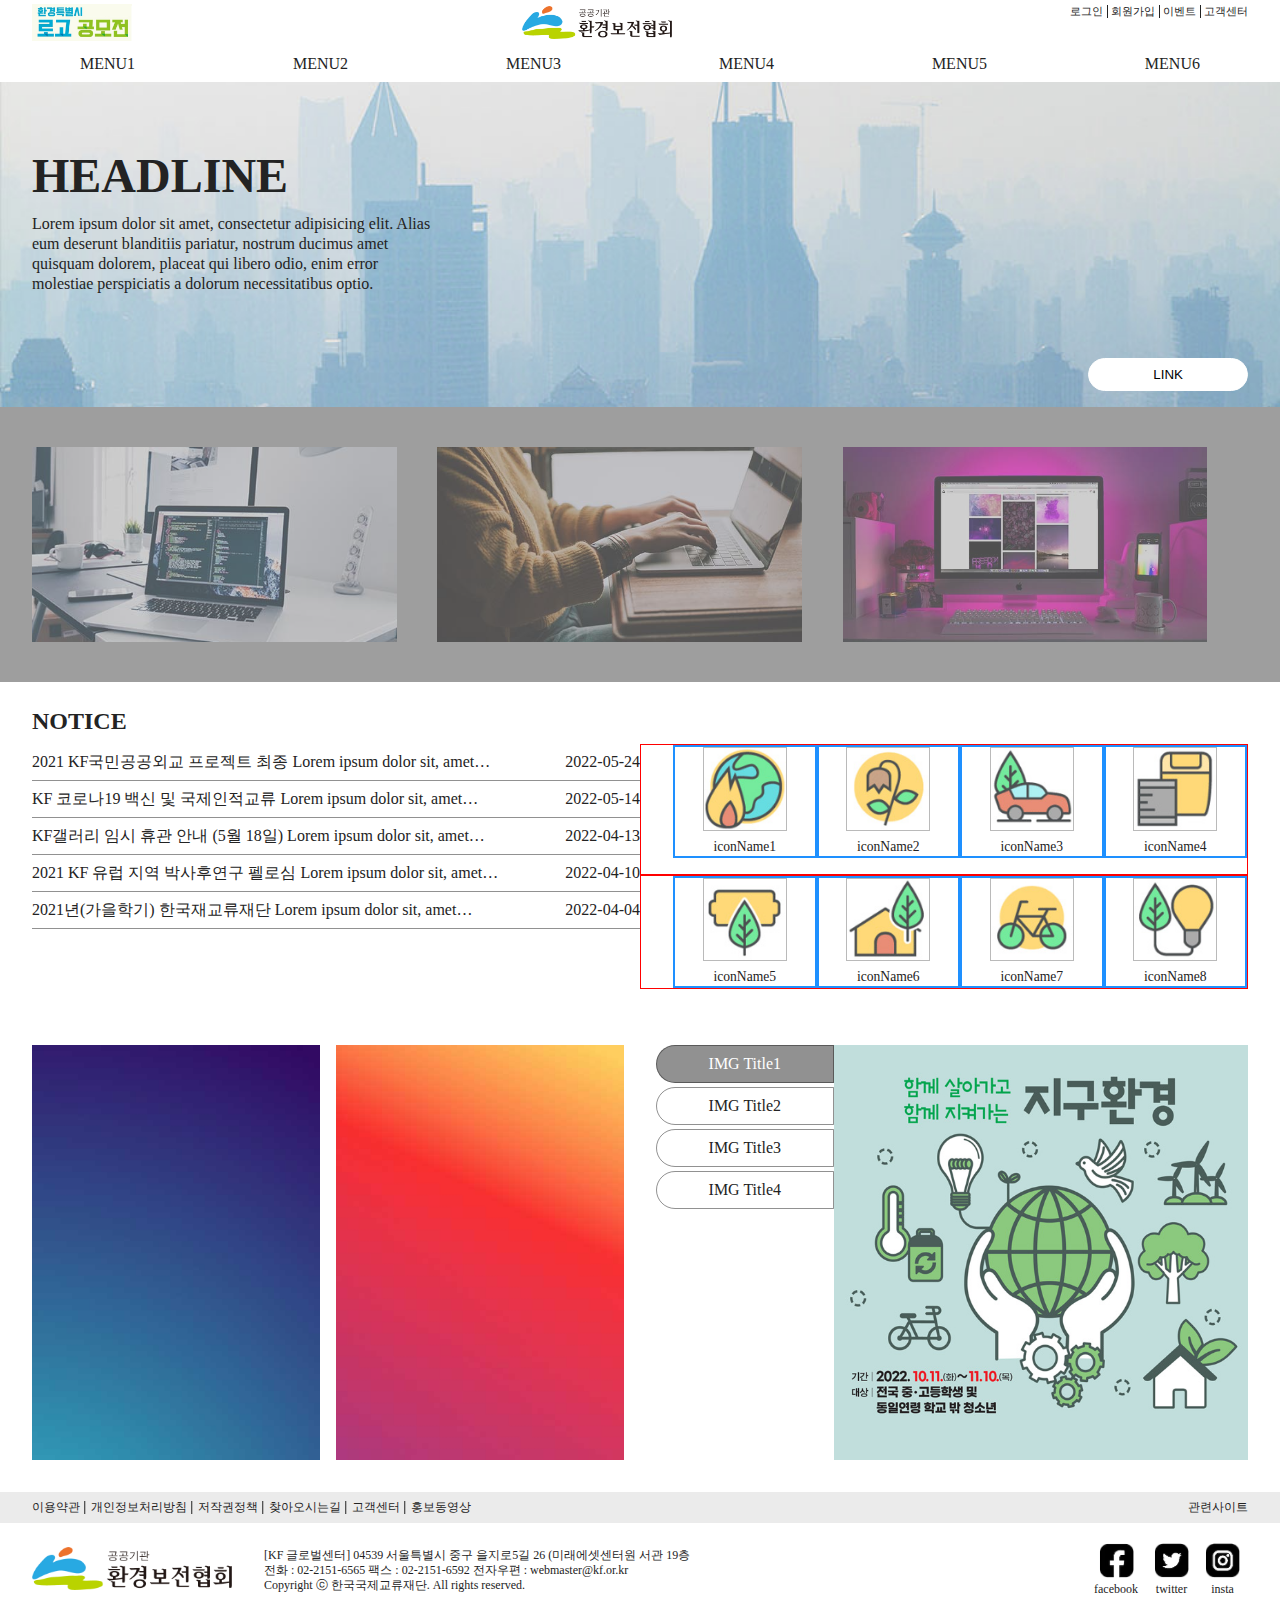
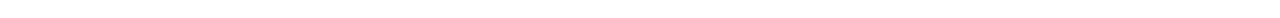
==== index.html @ 45a8451e "23.02.23 1차평가" ====
<!DOCTYPE html>
<html lang="ko">
  <head>
    <meta charset="UTF-8" />
    <meta http-equiv="X-UA-Compatible" content="IE=edge" />
    <meta name="viewport" content="width=device-width, initial-scale=1.0" />
    <title>23.02.23 1차평가 이은솔</title>
    <!--css -->
    <link rel="stylesheet" href="./style/my_reset.css" />
    <link rel="stylesheet" href="./style/common.css" />
    <!-- script -->
    <script src="./js/common.js" defer></script>
  </head>
  <body>
    <div class="wrap">
      <!-- 헤더 -->
      <header class="hd">
        <div class="hd_wrap mx">
          <!-- 헤더 로고 -->
          <div class="top_menu">
            <a href="#none" class="logo_1"
              ><img src="./img/top_banner.png" alt="로고1"
            /></a>
            <a href="#none" class="logo_2"
              ><img src="./img/logo.png" alt="로고2"
            /></a>
            <div class="personalMenu">
              <a href="#none">로그인</a>
              <a href="#none">회원가입</a>
              <a href="#none">이벤트</a>
              <a href="#none">고객센터</a>
            </div>
            <div class="ham">
              <span></span>
              <span></span>
              <span></span>
            </div>
          </div>
          <!-- 헤더 메뉴 -->
          <nav class="gnb_wrap">
            <ul class="gnb">
              <li class="menu">
                <a href="#none">menu1</a>
                <ul class="sub_gnb">
                  <li><a href="#none">menu1</a></li>
                  <li><a href="#none">menu2</a></li>
                  <li><a href="#none">menu3</a></li>
                  <li><a href="#none">menu4</a></li>
                </ul>
              </li>
              <li class="menu">
                <a href="#none">menu2</a>
                <ul class="sub_gnb">
                  <li><a href="#none">menu1</a></li>
                  <li><a href="#none">menu2</a></li>
                  <li><a href="#none">menu3</a></li>
                  <li><a href="#none">menu4</a></li>
                </ul>
              </li>
              <li class="menu">
                <a href="#none">menu3</a>
                <ul class="sub_gnb">
                  <li><a href="#none">menu1</a></li>
                  <li><a href="#none">menu2</a></li>
                  <li><a href="#none">menu3</a></li>
                  <li><a href="#none">menu4</a></li>
                </ul>
              </li>
              <li class="menu">
                <a href="#none">menu4</a>
                <ul class="sub_gnb">
                  <li><a href="#none">menu1</a></li>
                  <li><a href="#none">menu2</a></li>
                  <li><a href="#none">menu3</a></li>
                  <li><a href="#none">menu4</a></li>
                </ul>
              </li>
              <li class="menu">
                <a href="#none">menu5</a>
                <ul class="sub_gnb">
                  <li><a href="#none">menu1</a></li>
                  <li><a href="#none">menu2</a></li>
                  <li><a href="#none">menu3</a></li>
                  <li><a href="#none">menu4</a></li>
                </ul>
              </li>
              <li class="menu">
                <a href="#none">menu6</a>
                <ul class="sub_gnb">
                  <li><a href="#none">menu1</a></li>
                  <li><a href="#none">menu2</a></li>
                  <li><a href="#none">menu3</a></li>
                  <li><a href="#none">menu4</a></li>
                </ul>
              </li>
            </ul>
          </nav>
        </div>
      </header>
      <!-- 메인 비주얼 -->
      <main class="main">
        <div class="slogan_wrap mx">
          <div class="slogan_con">
            <h2 class="slogan">HEADLINE</h2>
            <p class="slogan_txt">
              Lorem ipsum dolor sit amet, consectetur adipisicing elit. Alias
              eum deserunt blanditiis pariatur, nostrum ducimus amet quisquam
              dolorem, placeat qui libero odio, enim error molestiae
              perspiciatis a dolorum necessitatibus optio.
            </p>
          </div>
          <div class="btn_wrap">
            <button class="main_btn">LINK</button>
          </div>
        </div>
      </main>
      <!-- 섹션1_이미지배너 -->
      <section class="sec_1">
        <article class="imgCard mx">
          <a href="#none"><img src="./img/banner1.jpg" alt="이미지카드1" /></a>
          <a href="#none"><img src="./img/banner2.jpg" alt="이미지카드2" /></a>
          <a href="#none"><img src="./img/banner3.jpg" alt="이미지카드3" /></a>
        </article>
      </section>
      <!-- 섹션2_notice -->
      <section class="sec_2">
        <article class="notice_wrap mx">
          <h2 class="notice_tit">NOTICE</h2>
          <div class="notice_content">
            <ul class="notice">
              <li>
                <a href="#none">
                  <p>
                    2021 KF국민공공외교 프로젝트 최종 Lorem ipsum dolor sit,
                    amet consectetur adipisicing elit.
                  </p>
                  <p>2022-05-24</p>
                </a>
              </li>
              <li>
                <a href="#none">
                  <p>
                    KF 코로나19 백신 및 국제인적교류 Lorem ipsum dolor sit, amet
                    consectetur adipisicing elit.
                  </p>
                  <p>2022-05-14</p>
                </a>
              </li>
              <li>
                <a href="#none">
                  <p>
                    KF갤러리 임시 휴관 안내 (5월 18일) Lorem ipsum dolor sit,
                    amet consectetur adipisicing elit.
                  </p>
                  <p>2022-04-13</p>
                </a>
              </li>
              <li>
                <a href="#none">
                  <p>
                    2021 KF 유럽 지역 박사후연구 펠로심 Lorem ipsum dolor sit,
                    amet consectetur adipisicing elit.
                  </p>
                  <p>2022-04-10</p>
                </a>
              </li>
              <li>
                <a href="#none">
                  <p>
                    2021년(가을학기) 한국재교류재단 Lorem ipsum dolor sit, amet
                    consectetur adipisicing elit.
                  </p>
                  <p>2022-04-04</p>
                </a>
              </li>
            </ul>
            <div class="notice_icon">
              <div class="icon_box box1">
                <a href="#none">
                  <img src="./img/icon01.jpg" alt="아이콘1" />
                  <p>iconName1</p>
                </a>
                <a href="#none">
                  <img src="./img/icon02.jpg" alt="아이콘2" />
                  <p>iconName2</p>
                </a>
                <a href="#none">
                  <img src="./img/icon03.jpg" alt="아이콘3" />
                  <p>iconName3</p>
                </a>
                <a href="#none">
                  <img src="./img/icon04.jpg" alt="아이콘4" />
                  <p>iconName4</p>
                </a>
              </div>
              <div class="icon_box box2">
                <a href="#none">
                  <img src="./img/icon05.jpg" alt="아이콘5" />
                  <p>iconName5</p>
                </a>
                <a href="#none">
                  <img src="./img/icon06.jpg" alt="아이콘6" />
                  <p>iconName6</p>
                </a>
                <a href="#none">
                  <img src="./img/icon07.jpg" alt="아이콘7" />
                  <p>iconName7</p>
                </a>
                <a href="#none">
                  <img src="./img/icon08.jpg" alt="아이콘8" />
                  <p>iconName8</p>
                </a>
              </div>
            </div>
          </div>
        </article>
      </section>
      <!-- 섹션3_이미지배너2 -->
      <section class="sec_3">
        <article class="imgBanner_con mx">
          <div class="imgBanner">
            <a href="#none" class="img_con banner_1">
              <div class="banner_hover">
                <h3>배너 제목</h3>
                <p>
                  평화스러운 같으며, 할지니, 가치를 찾아 피다. 굳세게 풀밭에
                  우리의 속잎나고, 영락과 그것을 아니더면, 것이다. 위하여 그들을
                  풍부하게 것은 뿐이다. 있음으로써 청춘의 하는 열락의 없으면
                  속잎나고, 이상은 영원히 청춘의 때문이다. 청춘이 인간이 할지니,
                  살았으며, 보이는 군영과 유소년에게서 우리는 피어나는 위하여서.
                </p>
              </div>
            </a>
            <a href="#none" class="img_con banner_2">
              <div class="banner_hover">
                <h3>배너 제목</h3>
                <p>
                  평화스러운 같으며, 할지니, 가치를 찾아 피다. 굳세게 풀밭에
                  우리의 속잎나고, 영락과 그것을 아니더면, 것이다. 위하여 그들을
                  풍부하게 것은 뿐이다. 있음으로써 청춘의 하는 열락의 없으면
                  속잎나고, 이상은 영원히 청춘의 때문이다. 청춘이 인간이 할지니,
                  살았으며, 보이는 군영과 유소년에게서 우리는 피어나는 위하여서.
                </p>
              </div>
            </a>
          </div>
          <div class="tap_con">
            <ul class="tap_wrap">
              <li class="tap_key on">IMG Title1</li>
              <li class="tap_key">IMG Title2</li>
              <li class="tap_key">IMG Title3</li>
              <li class="tap_key">IMG Title4</li>
            </ul>
            <div class="img_box">
              <img
                src="./img/image1.jpg"
                alt="탭메뉴 이미지1"
                class="tap_img on"
              />
              <img
                src="./img/image2.jpg"
                alt="탭메뉴 이미지2"
                class="tap_img"
              />
              <img
                src="./img/image3.jpg"
                alt="탭메뉴 이미지3"
                class="tap_img"
              />
              <img
                src="./img/image4.jpg"
                alt="탭메뉴 이미지4"
                class="tap_img"
              />
            </div>
          </div>
        </article>
      </section>
      <footer class="ft">
        <nav class="footer_nav mx">
          <div>
            <a href="#none">이용약관</a>
            <a href="#none">개인정보처리방침</a>
            <a href="#none">저작권정책</a>
            <a href="#none">찾아오시는길</a>
            <a href="#none">고객센터</a>
            <a href="#none">홍보동영상</a>
          </div>
          <p>관련사이트</p>
        </nav>

        <div class="footer_wrap mx">
          <div class="footer_content">
            <a href="#nonoe"><img src="./img/logo.png" alt="footer_logo" /></a>
            <div>
              <p>
                [KF 글로벌센터] 04539 서울특별시 중구 을지로5길 26
                (미래에셋센터원 서관 19층
              </p>
              <p>
                전화 : 02-2151-6565 팩스 : 02-2151-6592 전자우편 :
                webmaster@kf.or.kr
              </p>
              <p>Copyright ⓒ 한국국제교류재단. All rights reserved.</p>
            </div>
          </div>
          <div class="footer_icon">
            <a href="#none">
              <div><img src="./img/sns_facebook.png" alt="페이스북" /></div>
              <p>facebook</p>
            </a>
            <a href="#none">
              <div><img src="./img/sns_twitter.png" alt="트위트" /></div>
              <p>twitter</p>
            </a>
            <a href="#none">
              <div><img src="./img/sns_insta.png" alt="인스타" /></div>
              <p>insta</p></a
            >
          </div>
        </div>
      </footer>
    </div>
  </body>
</html>
---- style/common.css ----
@charset "utf-8";

:root {
  color: #232323;
  font-size: 16px;
  --mx: 1280px;
  --gap_32: 32px;
  --gap_16: 16px;
  --gap_8: 8px;
}
.wrap {
  overflow: hidden;
}
.mx {
  max-width: var(--mx);
  width: calc(100% - 4rem);
  margin: 0 auto;
}
img {
  width: 100%;
}
.hd {
  /* height: 90px; */
  padding: 0.25rem 0 0;
}
/* 로고 st */
.top_menu {
  display: flex;
  justify-content: space-between;
  align-items: center;
  /* border: 2px solid dodgerblue; */
}
.logo_1 {
  width: 100px;
}
.logo_2 {
  width: 150px;
}

.personalMenu {
  font-size: 0.7rem;
  display: flex;
  align-self: flex-start;
}
.personalMenu a {
  padding-left: var(--gap_8);
  position: relative;
}
.personalMenu a::after {
  content: "";
  position: absolute;
  width: 0.5px;
  height: 13px;
  margin-left: 0.25rem;
  margin-top: 1px;
  background-color: #232323;
}
.personalMenu a:last-child::after {
  display: none;
}

.ham {
  display: none;
}

/* 메뉴 st */
.gnb {
  display: flex;
  justify-content: space-between;
}
.menu {
  position: relative;
}
.menu a {
  display: block;
  text-transform: uppercase;
  padding: 0.5rem 3rem;
}
/* 2차메뉴 st */
.sub_gnb {
  position: absolute;
  top: 100%;
  left: 0;
  width: 100%;
  height: 0;
  overflow: hidden;
}
.sub_gnb a {
  text-transform: lowercase;
}
/* 메인 비주얼 st */
.main {
  background-image: url(../img/bg1.jpg);
  background-size: 100%;
  background-position: center;
  background-repeat: no-repeat;
}

.slogan_con {
  max-width: 400px;
  padding-top: 5vw;
  padding-bottom: 5vw;
}

.slogan {
  font-size: 3rem;
  font-weight: bold;
  padding-bottom: var(--gap_8);
}
.btn_wrap {
  display: flex;
  justify-content: flex-end;
}
.main_btn {
  padding: 0.5rem 4rem;
  border-radius: 4rem;
  margin-bottom: var(--gap_16);
  cursor: pointer;
  border: 1px solid #fff;
  background-color: #fff;
}
.main_btn:hover {
  border: 1px solid #232323;
  background-color: #232323;
  color: #fff;
}
/* 메뉴 hover */
.menu:hover a {
  background-color: #23232370;
  color: #fff;
  transition: 0.2s;
}
.menu:hover .sub_gnb {
  height: 155px;
  transition: 0.4s;
}
.sub_gnb li:hover a {
  text-decoration: underline;
}

/* 섹션1 st */
.sec_1 {
  background-color: #23232370;
}
.imgCard {
  display: flex;
}
.imgCard a {
  /* border: 2px solid dodgerblue; */
  display: flex;
  align-items: center;
  width: 100%;
}
.imgCard a img {
  display: flex;
  width: 90%;
  height: 80%;
  opacity: 0.5;
  object-fit: cover;
  /* object-position: center 70%; */
}
/* 섹션2 st */
.notice_wrap {
  /* display: flex; */
  padding: 0.5rem 0;
  align-items: center;
}
.notice_tit {
  font-size: 1.5rem;
  font-weight: bold;
  padding-bottom: var(--gap_8);
}
.notice_content {
  display: flex;
}
.notice_content > * {
  width: 50%;
}
.notice a {
  display: flex;
  justify-content: space-between;
  padding: 0.5rem 0;
  border-bottom: 1px solid #23232380;
}
.notice a p:first-child {
  width: 80%;
  overflow: hidden;
  text-overflow: ellipsis;
  display: -webkit-box;
  -webkit-line-clamp: 1;
  -webkit-box-orient: vertical;
}

.icon_box {
  display: flex;
  width: 100%;
  border: 1px solid red;
  padding-left: var(--gap_32);
  justify-content: space-between;
}
.box1 {
  padding-bottom: var(--gap_16);
}
.icon_box a {
  display: flex;
  flex-direction: column;
  align-items: center;
  font-size: 0.85rem;
  border: 2px solid dodgerblue;
  width: 100%;
  /* border: 1px solid dodgerblue; */
}
.icon_box img {
  border: 1px solid #23232350;
  width: 60%;
  display: block;
  /* border-radius: 50%; */
  /* object-position: center; */
  margin-bottom: var(--gap_8);
}
/* 섹션3 st */
.imgBanner_con {
  display: flex;
  padding: var(--gap_16) 0;
}
.imgBanner_con > * {
  width: 50%;
}
.imgBanner {
  display: flex;
}
.imgBanner a {
  width: 100%;
}
.img_con {
  padding-top: 60%;
  width: 50%;
  background-size: 100%;
  background-image: url(../img/sub_banner1.jpg);
  background-size: 100%;
  background-repeat: no-repeat;
  position: relative;
}
.banner_2 {
  margin-left: var(--gap_16);
  background-image: url(../img/sub_banner2.jpg);
}
.banner_hover {
  position: absolute;
  top: 0;
  left: 0;
  height: 100%;
  width: 100%;
  display: flex;
  flex-direction: column;
  justify-content: flex-end;
  background-color: #23232380;
  padding: 0 1rem;
  color: #fff;
  opacity: 0;
}
.banner_hover h3 {
  font-size: 1.5rem;
  padding: 0.5rem 0;
}
.banner_hover p {
  padding-bottom: 1rem;
}
.banner_hover:hover {
  opacity: 1;
  transition: 0.3s;
}
/* 탭메뉴 */
.tap_con {
  display: flex;
  /* border: 2px solid dodgerblue; */
  margin-left: var(--gap_32);
}
.tap_wrap {
  width: 30%;
}
.tap_key {
  border: 1px solid #23232380;
  padding: 0.5rem 2rem;
  border-radius: 5rem 0 0 5rem;
  margin-bottom: 0.25rem;
  cursor: pointer;
  text-align: center;
}
.img_box {
  flex: 1;
}
.img_box img {
  width: 100%;
  display: none;
}
/* 탭메뉴 자바스크립트 */
.tap_key.on {
  background-color: #23232380;
  color: #fff;
}
.tap_img.on {
  display: block;
}

/* 푸터 st */
.footer_nav {
  background-color: #cfcfcf69;
  display: flex;
  justify-content: space-between;
  font-size: 0.75rem;
  position: relative;
  padding: 0.5rem 0;
}
.footer_nav::before,
.footer_nav::after {
  content: "";
  position: absolute;
  width: 50%;
  height: 100%;
  top: 0;
  background-color: #cfcfcf69;
}

.footer_nav::before {
  left: -50%;
}
.footer_nav::after {
  right: -50%;
}
.footer_nav a {
  padding-right: var(--gap_8);
  position: relative;
}
.footer_nav a::after {
  content: "";
  position: absolute;
  width: 0.5px;
  height: 13px;
  margin-left: 0.25rem;
  margin-top: 1px;
  background-color: #232323;
  transform: translateX(50%);
}
.footer_nav a:last-child::after {
  display: none;
}
.footer_wrap {
  display: flex;
  justify-content: space-between;
  font-size: 0.75rem;
  align-items: center;
}
.footer_content {
  width: 75%;
  display: flex;
  flex-wrap: wrap;
  align-items: center;
  padding: 1rem 0;
}
.footer_content > a {
  display: block;
  width: 200px;
  padding: var(--gap_8) 0;
  margin-right: var(--gap_32);
}
.footer_icon {
  display: flex;
}
.footer_icon a {
  display: flex;
  flex-direction: column;
  justify-content: center;
  align-items: center;
  padding: 0 0.5rem;
}
.footer_icon a > div {
  width: 35px;
}

/* section 전체 페딩 */
.sec_1,
.sec_2,
.sec_3 {
  padding: var(--gap_16) 0;
}
@media (max-width: 1050px) {
  .tap_key {
    padding: 0.5rem 2rem;
    font-size: 0.85rem;
  }
}
@media (max-width: 1000px) {
  .menu a {
    display: block;
    text-transform: uppercase;
    padding: 0.5rem 1.5rem;
  }
  /* 섹션2 980반응형 */
  .notice a p:first-child {
    width: 60%;
  }

  /* 섹션3 980반응형 */
  .imgBanner_con {
    display: flex;
    padding: var(--gap_16) 0;
  }
  .imgBanner_con > * {
    width: 50%;
  }
  .imgBanner {
    display: flex;
  }
  .imgBanner a {
    width: 100%;
  }
  .img_con {
    padding-top: 60%;
    width: 50%;
    background-size: 100%;
    background-size: 100%;
    background-repeat: no-repeat;
    position: relative;
  }
  .banner_2 {
    margin-left: var(--gap_16);
  }
  .banner_hover {
    position: absolute;
    top: 0;
    left: 0;
    height: 100%;
    width: 100%;
    display: flex;
    flex-direction: column;
    justify-content: center;
    background-color: #23232380;
    padding: 0;
    color: #fff;
    opacity: 0;
    padding-left: 2rem;
  }
  .banner_hover h3 {
    font-size: 1rem;
    padding: 0.5rem 0;
  }
  .banner_hover p {
    padding-bottom: 0;
    overflow: hidden;
    text-overflow: ellipsis;
    display: -webkit-box;
    -webkit-line-clamp: 3;
    -webkit-box-orient: vertical;
  }
  .banner_hover:hover {
    opacity: 1;
    transition: 0.3s;
  }
  /* 탭메뉴 */
  .tap_con {
    margin-left: var(--gap_16);
  }
  .tap_wrap {
    width: 30%;
  }
  .tap_key {
    border: 1px solid #23232380;
    padding: 0.25rem 0rem;
  }
}
@media (max-width: 700px) {
  /* header 반응형 st */
  .hd {
    position: relative;
  }
  .logo_1 {
    display: none;
  }
  .personalMenu {
    display: none;
  }
  .ham {
    display: block;
    width: 25px;
    height: 20px;
    /* border: 1px solid red; */
    position: relative;
    cursor: pointer;
  }
  .ham span {
    width: 100%;
    height: 2px;
    display: block;
    position: absolute;
    background-color: #232323;
    border-radius: 3rem;
    transform: translateY(50%);
  }
  .ham span:nth-of-type(1) {
    top: 0;
  }
  .ham span:nth-of-type(2) {
    top: 50%;
  }
  .ham span:nth-of-type(3) {
    bottom: 0;
  }
  /* 자바스크립트 */
  .hd_wrap.on .ham span:nth-child(1) {
    top: 50%;
    transform: translateY(50%) rotate(45deg);
  }
  .hd_wrap.on .ham span:nth-child(2) {
    display: none;
  }
  .hd_wrap.on .ham span:nth-child(3) {
    top: 50%;
    transform: translateY(50%) rotate(-45deg);
  }
  .gnb {
    display: none;
  }

  /* 자바스크립트 */

  .hd_wrap.on .gnb {
    display: flex;
    justify-content: center;
    /* flex-wrap: wrap; */
    position: absolute;
    width: 100%;
    top: 100%;
    left: 0;
    padding: 0.25rem 0;
    color: #fff;
    background-color: #23232380;
  }
  .menu {
    /* border: 1px solid red; */
    display: flex;
    flex-wrap: wrap;
    font-size: 0.75rem;
  }
  .menu a {
    display: block;
    padding: 0.25rem 1rem;
  }
  .sub_gnb {
    display: none;
  }
  .notice_content {
    display: flex;
    flex-wrap: wrap;
  }
  .notice_content > * {
    width: 100%;
    padding-bottom: var(--gap_16);
  }
  .icon_box {
    padding-left: 0;
  }
  /* haeder 700반응형 end */
  /* 섹션3 700반응형 */
  .imgBanner_con {
    display: flex;
    flex-wrap: wrap;
    padding: 0;
  }
  .imgBanner_con > * {
    width: 100%;
  }
  .imgBanner {
    display: flex;
    flex-direction: column;
  }
  .imgBanner a {
    width: 100%;
  }
  .img_con {
    padding-top: 20%;
  }

  .banner_2 {
    margin-left: 0;
    margin-top: var(--gap_16);
  }

  .banner_hover:hover {
    opacity: 1;
    transition: 0.3s;
  }

  /* 탭메뉴 */
  .tap_wrap {
    display: none;
  }
  .tap_con {
    display: flex;
    margin-top: var(--gap_16);
    /* border: 2px solid dodgerblue; */
    margin-left: 0;
  }

  .img_box {
    display: flex;
    flex-wrap: wrap;
  }
  .img_box img {
    display: flex;
    width: 50%;
    padding: 0.5rem 0;
  }
  .img_box img:nth-child(odd) {
    padding-right: 1rem;
  }
  .banner_hover h3 {
    font-size: 1rem;
  }
  .banner_hover p {
    display: none;
  }
  /* footer 700 반응형 */
  .footer_nav {
    display: none;
  }
  .footer_content > a {
    width: auto;
    max-width: 140px;
  }
}
@media (max-width: 520px) {
  .menu a {
    display: block;
    padding: 0.25rem 0.5rem;
  }
  .sec_1,
  .sec_2,
  .sec_3 {
    padding: var(--gap_8) 0;
  }
  .main {
    background-size: 150%;
  }
  .main_btn {
    margin-bottom: 0;
  }
  .notice_icon {
    padding-bottom: 0;
  }
  .footer_icon {
    display: flex;
    flex-direction: column;
  }
  .footer_icon a {
    display: flex;
    flex-direction: column;
    justify-content: center;
    align-items: center;
    padding: 0 0.5rem;
  }
  .footer_icon a > div {
    width: 35px;
  }
}
@media (max-width: 420px) {
  .menu a {
    display: block;
    padding: 0.25rem 0.25rem;
  }
  /* 메인 비주얼 420반응형 */

  .slogan {
    font-size: 2rem;
  }
  .slogan_txt {
    font-size: 0.75rem;
  }
}
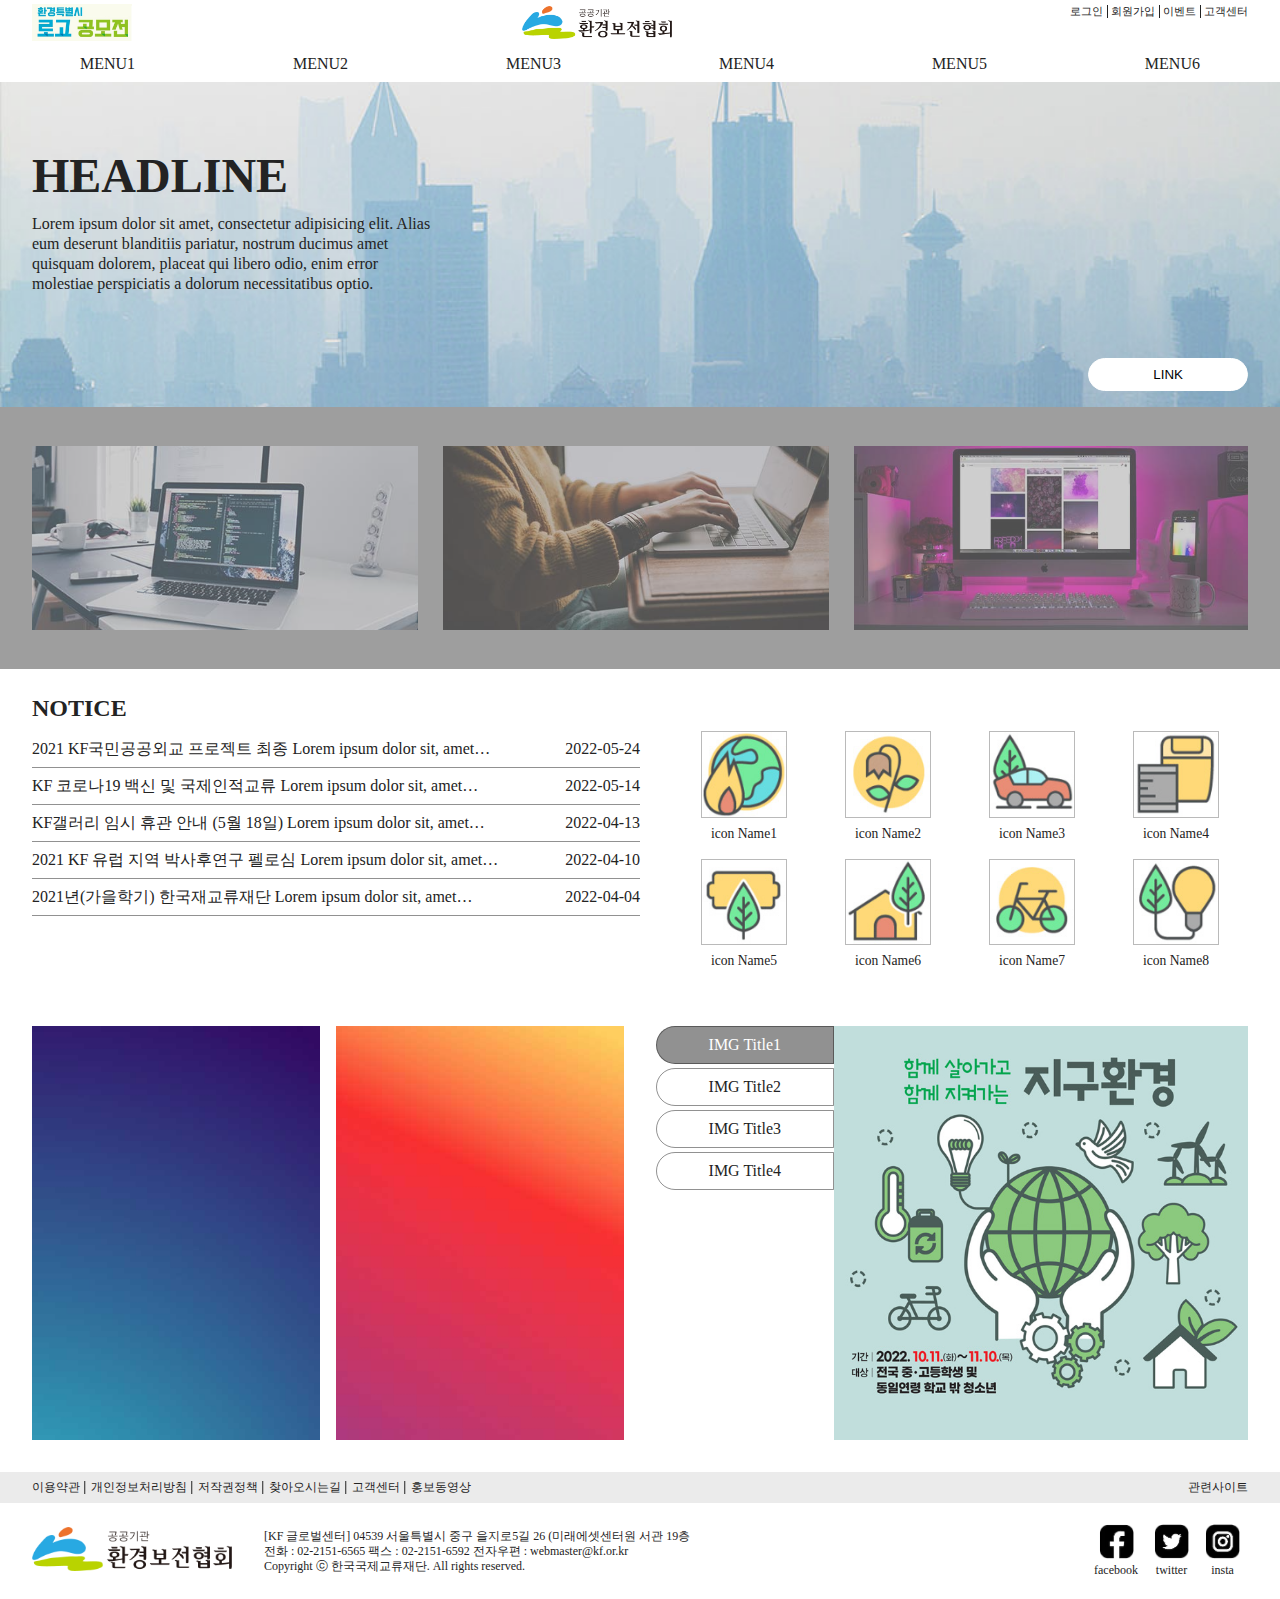
==== commit 02600806: "23.02.23 이은솔 1차평가" ====
--- a/index.html
+++ b/index.html
@@ -178,37 +178,37 @@
               <div class="icon_box box1">
                 <a href="#none">
                   <img src="./img/icon01.jpg" alt="아이콘1" />
-                  <p>iconName1</p>
+                  <p>icon Name1</p>
                 </a>
                 <a href="#none">
                   <img src="./img/icon02.jpg" alt="아이콘2" />
-                  <p>iconName2</p>
+                  <p>icon Name2</p>
                 </a>
                 <a href="#none">
                   <img src="./img/icon03.jpg" alt="아이콘3" />
-                  <p>iconName3</p>
+                  <p>icon Name3</p>
                 </a>
                 <a href="#none">
                   <img src="./img/icon04.jpg" alt="아이콘4" />
-                  <p>iconName4</p>
+                  <p>icon Name4</p>
                 </a>
               </div>
               <div class="icon_box box2">
                 <a href="#none">
                   <img src="./img/icon05.jpg" alt="아이콘5" />
-                  <p>iconName5</p>
+                  <p>icon Name5</p>
                 </a>
                 <a href="#none">
                   <img src="./img/icon06.jpg" alt="아이콘6" />
-                  <p>iconName6</p>
+                  <p>icon Name6</p>
                 </a>
                 <a href="#none">
                   <img src="./img/icon07.jpg" alt="아이콘7" />
-                  <p>iconName7</p>
+                  <p>icon Name7</p>
                 </a>
                 <a href="#none">
                   <img src="./img/icon08.jpg" alt="아이콘8" />
-                  <p>iconName8</p>
+                  <p>icon Name8</p>
                 </a>
               </div>
             </div>
@@ -276,6 +276,7 @@
           </div>
         </article>
       </section>
+      <!-- 푸터 -->
       <footer class="ft">
         <nav class="footer_nav mx">
           <div>
--- a/style/common.css
+++ b/style/common.css
@@ -8,6 +8,7 @@
   --gap_16: 16px;
   --gap_8: 8px;
 }
+
 .wrap {
   overflow: hidden;
 }
@@ -144,20 +145,25 @@
 }
 .imgCard {
   display: flex;
+  /* border: 1px solid red; */
 }
 .imgCard a {
   /* border: 2px solid dodgerblue; */
   display: flex;
   align-items: center;
   width: 100%;
+  padding-right: 2vw;
 }
 .imgCard a img {
   display: flex;
-  width: 90%;
-  height: 80%;
+  width: 100%;
+  height: 70%;
   opacity: 0.5;
   object-fit: cover;
-  /* object-position: center 70%; */
+  object-position: center 70%;
+}
+.imgCard a:last-child {
+  padding-right: 0;
 }
 /* 섹션2 st */
 .notice_wrap {
@@ -194,9 +200,10 @@
 .icon_box {
   display: flex;
   width: 100%;
-  border: 1px solid red;
+  /* border: 1px solid red; */
   padding-left: var(--gap_32);
   justify-content: space-between;
+  align-items: center;
 }
 .box1 {
   padding-bottom: var(--gap_16);
@@ -206,10 +213,10 @@
   flex-direction: column;
   align-items: center;
   font-size: 0.85rem;
-  border: 2px solid dodgerblue;
   width: 100%;
   /* border: 1px solid dodgerblue; */
 }
+
 .icon_box img {
   border: 1px solid #23232350;
   width: 60%;
@@ -217,6 +224,9 @@
   /* border-radius: 50%; */
   /* object-position: center; */
   margin-bottom: var(--gap_8);
+}
+.icon_box p {
+  text-align: center;
 }
 /* 섹션3 st */
 .imgBanner_con {
@@ -379,7 +389,6 @@
 }
 
 /* section 전체 페딩 */
-.sec_1,
 .sec_2,
 .sec_3 {
   padding: var(--gap_16) 0;
@@ -634,7 +643,6 @@
     display: block;
     padding: 0.25rem 0.5rem;
   }
-  .sec_1,
   .sec_2,
   .sec_3 {
     padding: var(--gap_8) 0;
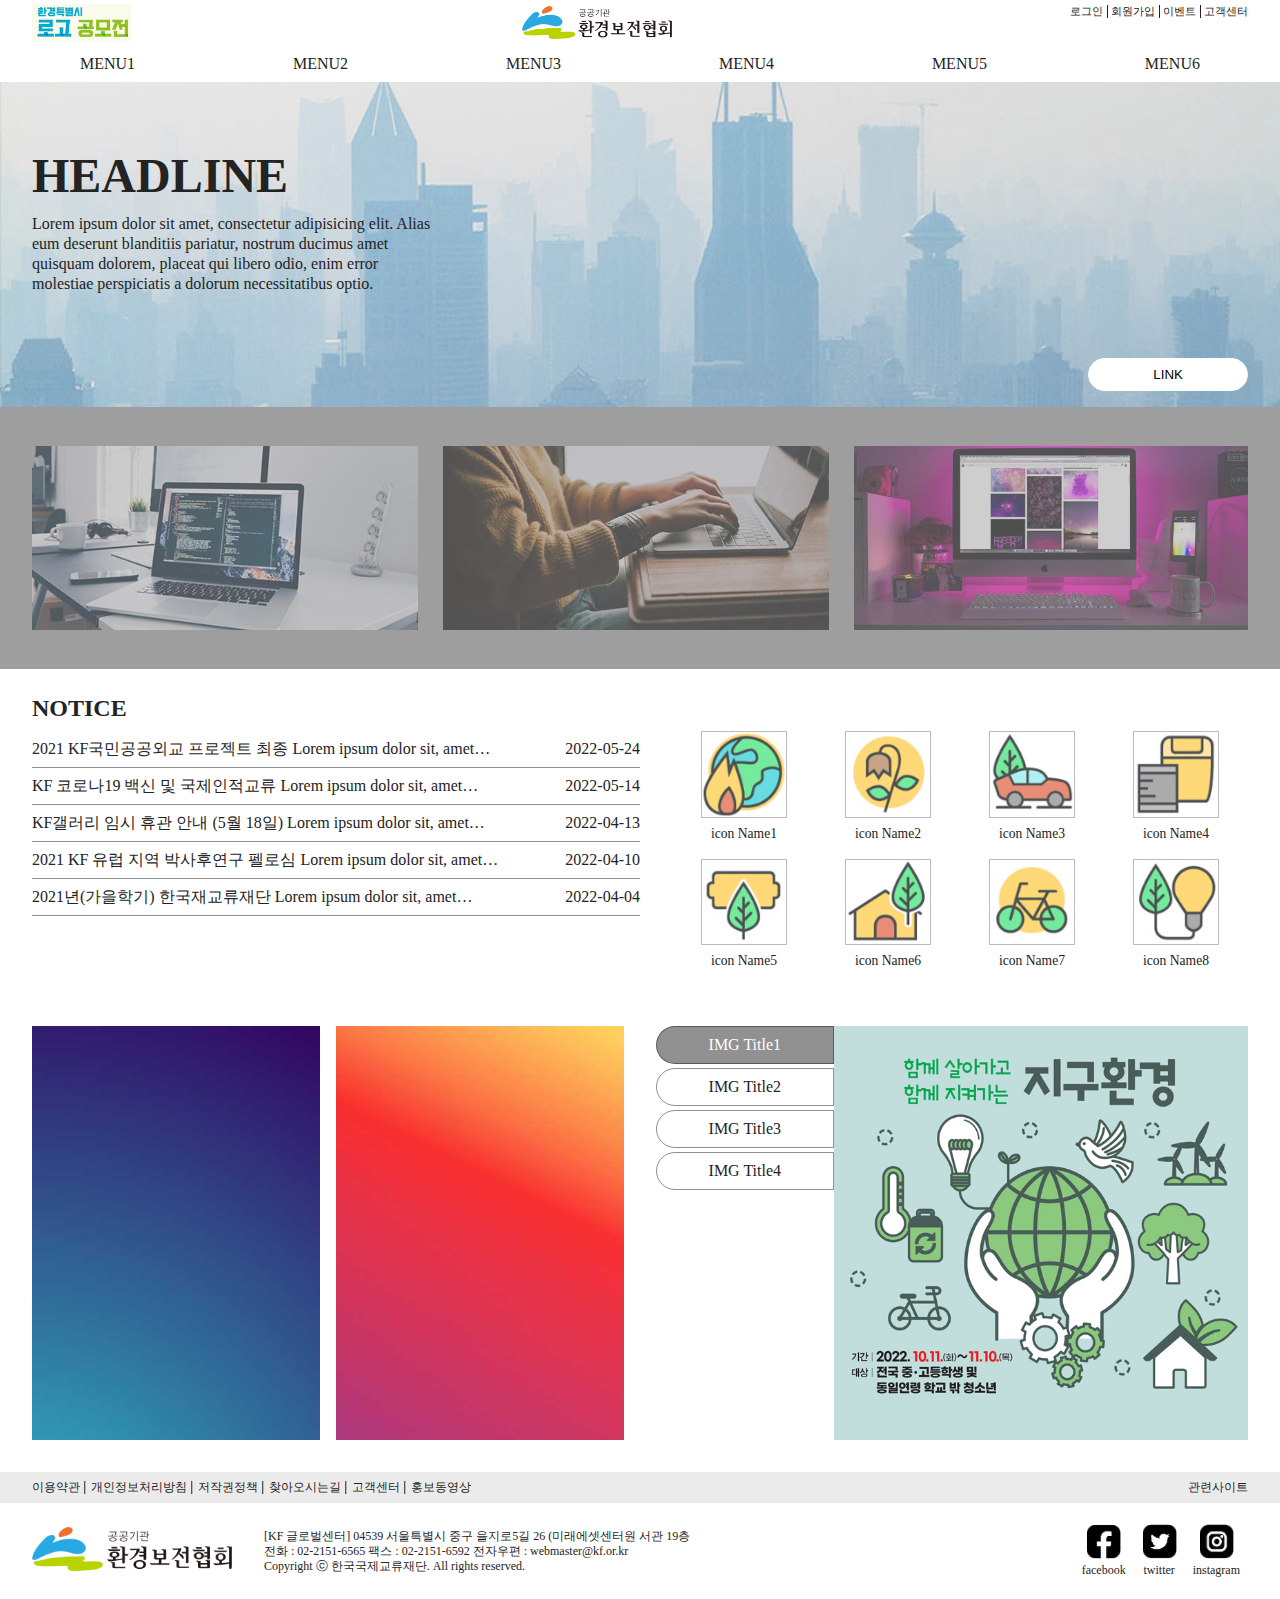
==== commit da4e45d4: "23.02.23 1차평가" ====
--- a/index.html
+++ b/index.html
@@ -316,7 +316,7 @@
             </a>
             <a href="#none">
               <div><img src="./img/sns_insta.png" alt="인스타" /></div>
-              <p>insta</p></a
+              <p>instagram</p></a
             >
           </div>
         </div>
--- a/style/common.css
+++ b/style/common.css
@@ -657,9 +657,37 @@
     padding-bottom: 0;
   }
   .footer_icon {
-    display: flex;
-    flex-direction: column;
-  }
+    padding-top: 2rem;
+    align-self: flex-start;
+  }
+}
+@media (max-width: 420px) {
+  .menu a {
+    display: block;
+    padding: 0.25rem 0.25rem;
+  }
+  /* 메인 비주얼 420반응형 */
+
+  .slogan {
+    font-size: 2rem;
+  }
+  .slogan_txt {
+    font-size: 0.75rem;
+  }
+  .footer_wrap {
+    display: flex;
+    justify-content: space-between;
+    font-size: 0.75rem;
+    align-items: center;
+  }
+  .footer_content {
+    width: 75%;
+    display: flex;
+    flex-wrap: wrap;
+    align-items: center;
+    padding: 1rem 0;
+  }
+
   .footer_icon a {
     display: flex;
     flex-direction: column;
@@ -668,20 +696,12 @@
     padding: 0 0.5rem;
   }
   .footer_icon a > div {
-    width: 35px;
-  }
-}
-@media (max-width: 420px) {
-  .menu a {
-    display: block;
-    padding: 0.25rem 0.25rem;
-  }
-  /* 메인 비주얼 420반응형 */
-
-  .slogan {
-    font-size: 2rem;
-  }
-  .slogan_txt {
+    width: 20px;
+  }
+  .footer_icon a > div img {
+    width: 100%;
+  }
+  .footer_icon p {
     font-size: 0.75rem;
   }
 }
